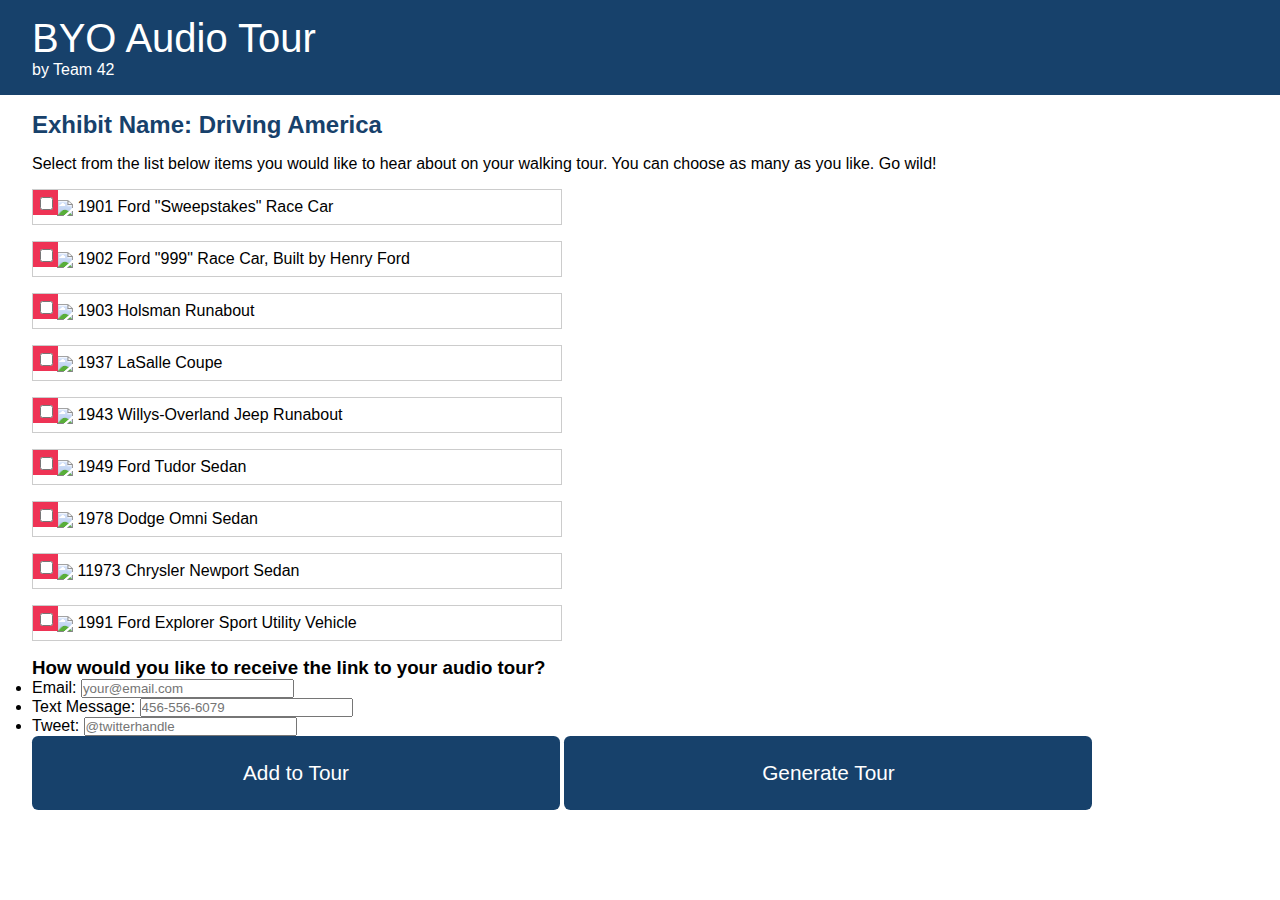
==== exhibit-items-screen.html @ 19b971f9 "style & script" ====
<!DOCTYPE html>
<html>
<head>
  <meta charset="utf-8">
  <title></title>
  <link href="css/style.css" rel="stylesheet">
</head>
<body>
<div class="wrapper">
  <header class="header-main">
    <div class="inner">
      <h1>BYO Audio Tour</h1>
      <h2>by Team 42</h2>
    </div>
  </header>
  <div class="content-wrap">
    <div class="inner">
      <h2>Exhibit Name: Driving America</h2>
      <p>Select from the list below items you would like to hear about on your walking tour. You can choose as many as you like. Go wild!</p>
  <form action="/send" method="POST">
      <ul>
        <li class="exhibit-item">
          <label>
            <input type="checkbox" id="item1" name="item1" value="00.136.123">
            <img src="http://api.makerfairedetroit.com/imageFactory.aspx?objectKey=199258&sequence=1&mode=thumb">
            1901 Ford "Sweepstakes" Race Car
          </label>
        </li>
        <li class="exhibit-item">
          <label>
            <input type="checkbox" id="item2" name="item2" value="19.3.1">
            <img src="http://api.makerfairedetroit.com/imageFactory.aspx?objectKey=122837&sequence=1&mode=thumb">
            1902 Ford "999" Race Car, Built by Henry Ford
          </label>
        </li>
        <li class="exhibit-item">
          <label>
            <input type="checkbox" id="item3" name="item3" value="00.241.1">
            <img src="http://api.makerfairedetroit.com/imageFactory.aspx?objectKey=154693&sequence=1&mode=thumb">
            1903 Holsman Runabout
          </label>
        </li>
        <li class="exhibit-item">
          <label>
            <input type="checkbox" id="item4" name="item4" value="81.9.1">
            <img src="http://api.makerfairedetroit.com/imageFactory.aspx?objectKey=35834&sequence=1&mode=thumb">
            1937 LaSalle Coupe
          </label>
        </li>
        <li class="exhibit-item">
          <label>
            <input type="checkbox" id="item5" name="item5" value="87.154.1">
            <img src="http://api.makerfairedetroit.com/imageFactory.aspx?objectKey=75159&sequence=1&mode=thumb">
            1943 Willys-Overland Jeep Runabout
          </label>
        </li>
		 <li class="exhibit-item">
          <label>
            <input type="checkbox" id="item6" name="item6" value="48.6.1">
            <img src="http://api.makerfairedetroit.com/imageFactory.aspx?objectKey=27335&sequence=1&mode=thumb">
            1949 Ford Tudor Sedan
          </label>
        </li>
		 <li class="exhibit-item">
          <label>
            <input type="checkbox" id="item7" name="item7" value="2011.329.2">
            <img src="http://api.makerfairedetroit.com/imageFactory.aspx?objectKey=367298&sequence=1&mode=thumb">
            1978 Dodge Omni Sedan
          </label>
        </li> 
		 <li class="exhibit-item">
          <label>
            <input type="checkbox" id="item8" name="item8" value="2011.329.1">
            <img src="http://api.makerfairedetroit.com/imageFactory.aspx?objectKey=367297&sequence=1&mode=thumb">
            11973 Chrysler Newport Sedan
          </label>
        </li>
		 <li class="exhibit-item">
          <label>
            <input type="checkbox" id="item9" name="item9" value="2011.392.1">
            <img src="http://api.makerfairedetroit.com/imageFactory.aspx?objectKey=367798&sequence=1&mode=thumb">
            1991 Ford Explorer Sport Utility Vehicle
          </label>
        </li>		
      </ul>
      <div id="socMedia" class="soc-media">
        <h3>How would you like to receive the link to your audio tour?</h3>
        <ul>
          <li>
            <label for="email">Email:</label>
            <input type="text" size="24" name="email" id="email" placeholder="your@email.com">
          </li>
          <li>
            <label for="textmsg">Text Message:</label>
            <input type="text" size="24" name="textmsg" placeholder="456-556-6079" id="textmsg">
          </li>
          <li>
            <label for="twitter">Tweet:</label>
            <input type="text" size="24" name="twitter" id="twitter" placeholder="@twitterhandle">
          </li>                    
        </ul>
      </div>
      <button id="addTour" class="btn">Add to Tour</button>
      <button id="genTour" type="submit" class="btn">Generate Tour</button>

  </form>
  </div> <!-- end inner -->
</div> <!-- end content-wrap -->
</div> <!-- end wrapper -->
  <script src="js/jquery.js"></script>

  <script src="js/scripts.js"></script>

</body>
</html>
---- css/style.css ----
@media -sass-debug-info{filename{font-family:file\:\/\/\/Applications\/MAMP\/htdocs\/HackTheHenry\/css\/sass\/base\.scss}line{font-family:\000031}}
* { margin: 0; padding: 0; }

@media -sass-debug-info{filename{font-family:file\:\/\/\/Applications\/MAMP\/htdocs\/HackTheHenry\/css\/sass\/base\.scss}line{font-family:\000033}}
body { font: 16px 'Lato', Helvetica, Arial, sans-serif; }

@media -sass-debug-info{filename{font-family:file\:\/\/\/Applications\/MAMP\/htdocs\/HackTheHenry\/css\/sass\/base\.scss}line{font-family:\000037}}
h1 { font-weight: normal; font-size: 2.5em; }

@media -sass-debug-info{filename{font-family:file\:\/\/\/Applications\/MAMP\/htdocs\/HackTheHenry\/css\/sass\/base\.scss}line{font-family:\0000312}}
p { margin-bottom: 1em; }

@media -sass-debug-info{filename{font-family:file\:\/\/\/Applications\/MAMP\/htdocs\/HackTheHenry\/css\/sass\/base\.scss}line{font-family:\0000316}}
a { color: #ee3355; }

@media -sass-debug-info{filename{font-family:file\:\/\/\/Applications\/MAMP\/htdocs\/HackTheHenry\/css\/sass\/global\.scss}line{font-family:\000031}}
.header-main { background: #17416b; padding: 1em 0; color: #fff; }
@media -sass-debug-info{filename{font-family:file\:\/\/\/Applications\/MAMP\/htdocs\/HackTheHenry\/css\/sass\/global\.scss}line{font-family:\000036}}
.header-main h2 { color: #fff; font-weight: normal; font-size: 1rem; }

@media -sass-debug-info{filename{font-family:file\:\/\/\/Applications\/MAMP\/htdocs\/HackTheHenry\/css\/sass\/global\.scss}line{font-family:\0000314}}
.content-wrap { padding: 1em 0; }
@media -sass-debug-info{filename{font-family:file\:\/\/\/Applications\/MAMP\/htdocs\/HackTheHenry\/css\/sass\/global\.scss}line{font-family:\0000317}}
.content-wrap h2 { margin-bottom: 1rem; color: #17416b; }

@media -sass-debug-info{filename{font-family:file\:\/\/\/Applications\/MAMP\/htdocs\/HackTheHenry\/css\/sass\/global\.scss}line{font-family:\0000323}}
.inner { margin: 0 auto; width: 95%; }

@media -sass-debug-info{filename{font-family:file\:\/\/\/Applications\/MAMP\/htdocs\/HackTheHenry\/css\/sass\/exhibit-listing\.scss}line{font-family:\000031}}
.exhibit-item { list-style: none; margin-bottom: 1em; }

@media -sass-debug-info{filename{font-family:file\:\/\/\/Applications\/MAMP\/htdocs\/HackTheHenry\/css\/sass\/exhibit-listing\.scss}line{font-family:\000036}}
.exhibit-item label:before { content: ""; position: absolute; height: 25px; width: 25px; background: #ee3355; top: 0; left: 0; }

@media -sass-debug-info{filename{font-family:file\:\/\/\/Applications\/MAMP\/htdocs\/HackTheHenry\/css\/sass\/exhibit-listing\.scss}line{font-family:\0000316}}
.exhibit-item label { padding: .5em 1.5em; position: relative; border: 1px solid #ccc; display: inline-block; min-width: 30em; cursor: pointer; }

@media -sass-debug-info{filename{font-family:file\:\/\/\/Applications\/MAMP\/htdocs\/HackTheHenry\/css\/sass\/exhibit-listing\.scss}line{font-family:\0000325}}
.exhibit-item label input { position: absolute; left: .5em; top: .5em; }

@media -sass-debug-info{filename{font-family:file\:\/\/\/Applications\/MAMP\/htdocs\/HackTheHenry\/css\/sass\/exhibit-listing\.scss}line{font-family:\0000330}}
.exhibit-item label img { vertical-align: middle; }

@media -sass-debug-info{filename{font-family:file\:\/\/\/Applications\/MAMP\/htdocs\/HackTheHenry\/css\/sass\/exhibit-listing\.scss}line{font-family:\0000334}}
.btn { border-radius: .3em; padding: 1.2em 0; cursor: pointer; font-size: 1.3em; width: 33rem; border: 0; color: #fff; background: #17416b; }

@media -sass-debug-info{filename{font-family:file\:\/\/\/Applications\/MAMP\/htdocs\/HackTheHenry\/css\/sass\/exhibit-listing\.scss}line{font-family:\0000345}}
.btn:hover { background: #205a95; }

@media -sass-debug-info{filename{font-family:file\:\/\/\/Applications\/MAMP\/htdocs\/HackTheHenry\/css\/sass\/exhibit-listing\.scss}line{font-family:\0000349}}
.btn:active { background: #123456; }
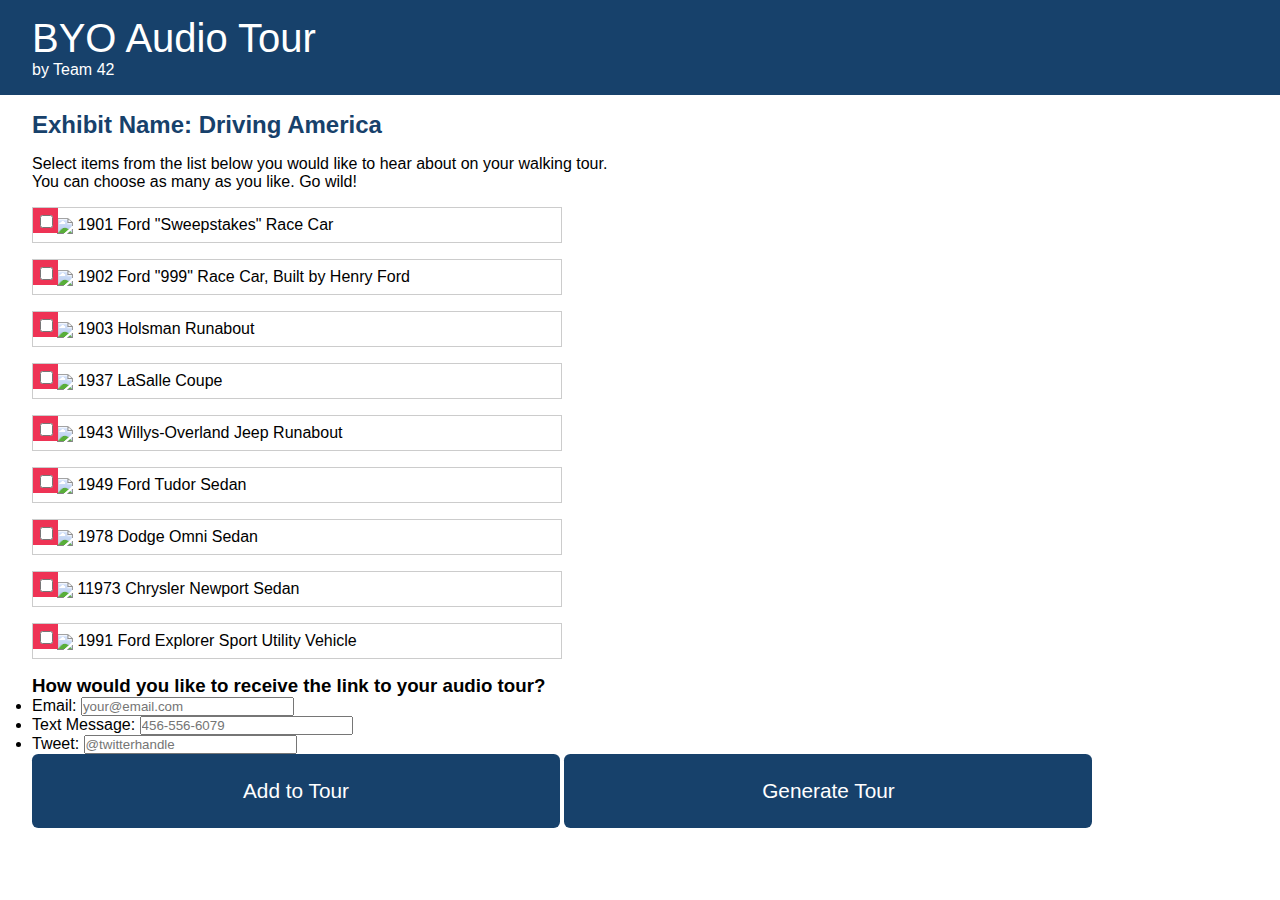
==== commit 73c1b3f4: "language changes" ====
--- a/exhibit-items-screen.html
+++ b/exhibit-items-screen.html
@@ -16,7 +16,8 @@
   <div class="content-wrap">
     <div class="inner">
       <h2>Exhibit Name: Driving America</h2>
-      <p>Select from the list below items you would like to hear about on your walking tour. You can choose as many as you like. Go wild!</p>
+      <p>Select items from the list below you would like to hear about on your walking tour. <br>
+        You can choose as many as you like. Go wild!</p>
   <form action="/send" method="POST">
       <ul>
         <li class="exhibit-item">
@@ -109,7 +110,7 @@
 </div> <!-- end wrapper -->
   <script src="js/jquery.js"></script>
 
-  <script src="js/scripts.js"></script>
+  <script src="js/scripts.min.js"></script>
 
 </body>
 </html>
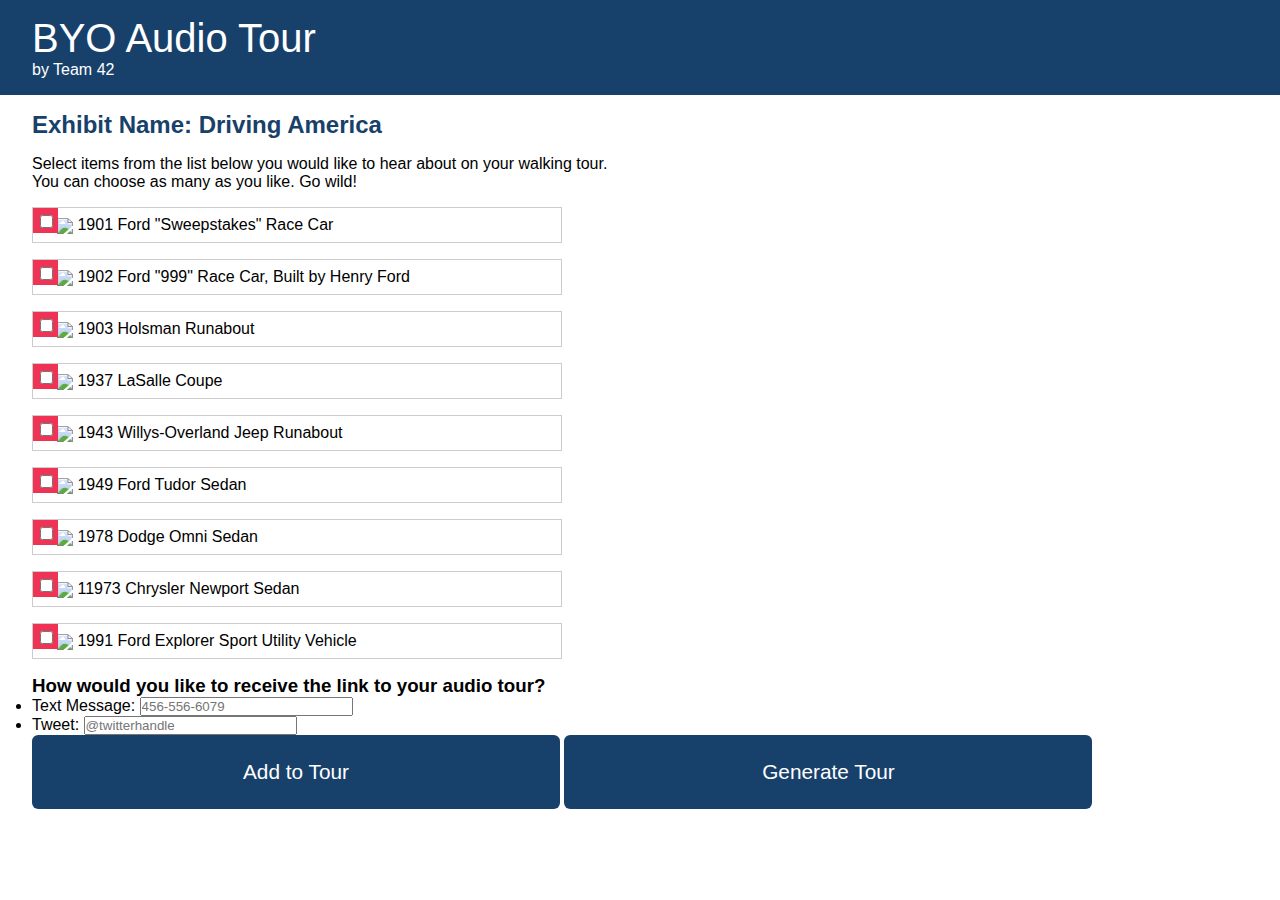
==== commit 8d72c375: "dropping email" ====
--- a/exhibit-items-screen.html
+++ b/exhibit-items-screen.html
@@ -88,10 +88,6 @@
         <h3>How would you like to receive the link to your audio tour?</h3>
         <ul>
           <li>
-            <label for="email">Email:</label>
-            <input type="text" size="24" name="email" id="email" placeholder="your@email.com">
-          </li>
-          <li>
             <label for="textmsg">Text Message:</label>
             <input type="text" size="24" name="textmsg" placeholder="456-556-6079" id="textmsg">
           </li>
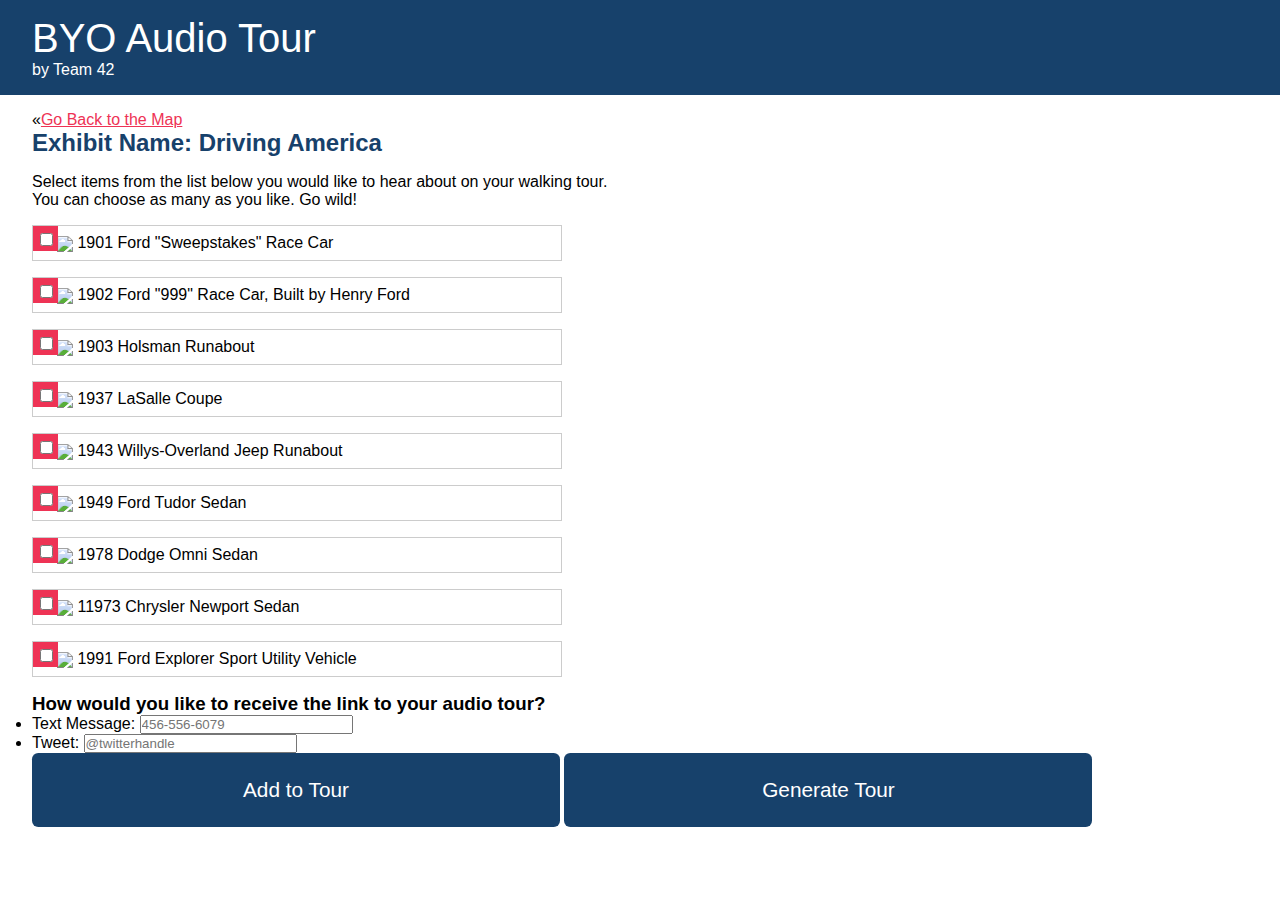
==== commit c7cedabd: "Added return link" ====
--- a/exhibit-items-screen.html
+++ b/exhibit-items-screen.html
@@ -15,6 +15,9 @@
   </header>
   <div class="content-wrap">
     <div class="inner">
+    <div class="banner">
+      &laquo;<a href="index.html">Go Back to the Map</a>
+    </div>
       <h2>Exhibit Name: Driving America</h2>
       <p>Select items from the list below you would like to hear about on your walking tour. <br>
         You can choose as many as you like. Go wild!</p>
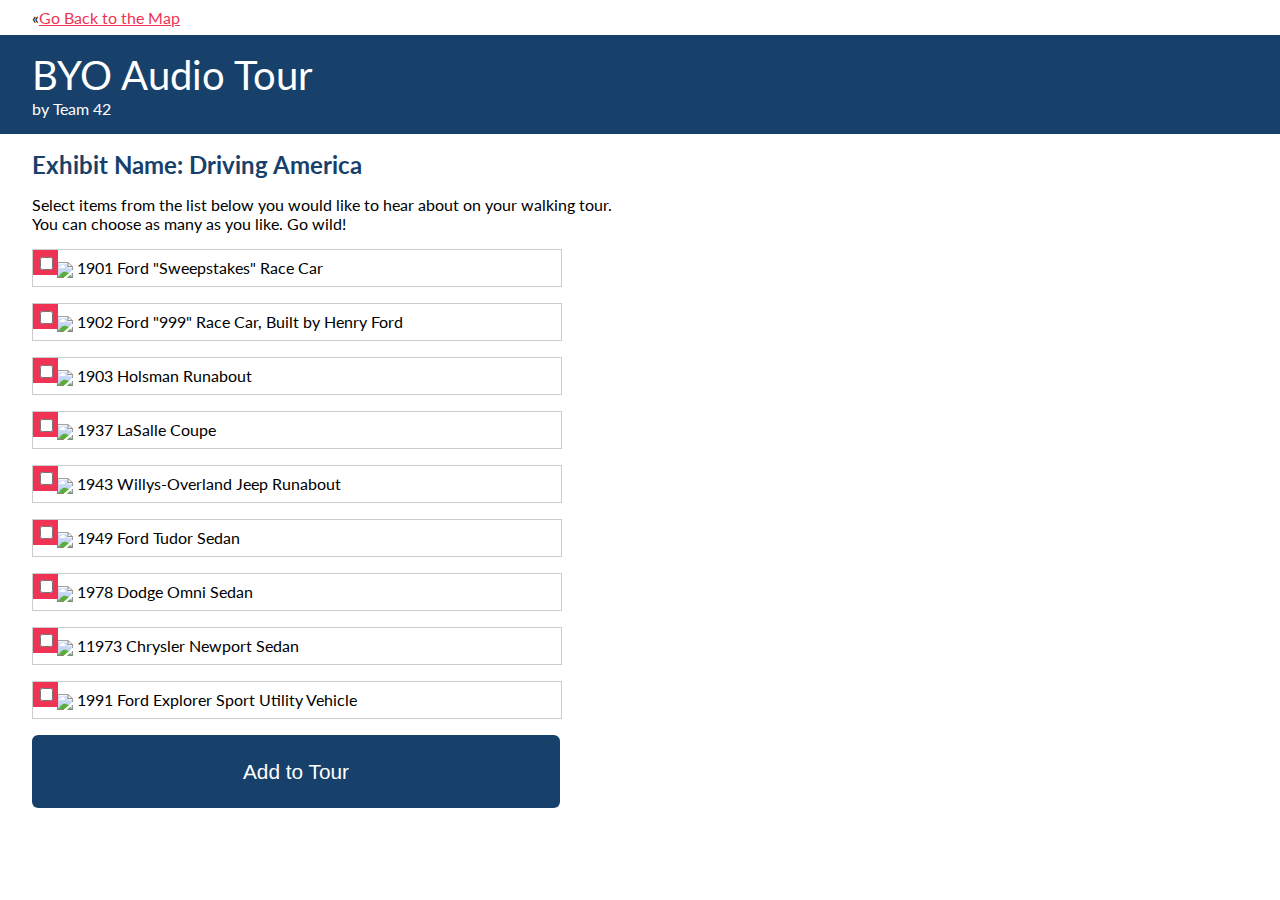
==== commit 99c8fb2c: "return link, additional stylings" ====
--- a/exhibit-items-screen.html
+++ b/exhibit-items-screen.html
@@ -7,6 +7,9 @@
 </head>
 <body>
 <div class="wrapper">
+  <div class="banner inner">
+      &laquo;<a href="index.html">Go Back to the Map</a>
+    </div>
   <header class="header-main">
     <div class="inner">
       <h1>BYO Audio Tour</h1>
@@ -15,9 +18,6 @@
   </header>
   <div class="content-wrap">
     <div class="inner">
-    <div class="banner">
-      &laquo;<a href="index.html">Go Back to the Map</a>
-    </div>
       <h2>Exhibit Name: Driving America</h2>
       <p>Select items from the list below you would like to hear about on your walking tour. <br>
         You can choose as many as you like. Go wild!</p>
--- a/css/style.css
+++ b/css/style.css
@@ -1,51 +1,125 @@
-@media -sass-debug-info{filename{font-family:file\:\/\/\/Applications\/MAMP\/htdocs\/HackTheHenry\/css\/sass\/base\.scss}line{font-family:\000031}}
-* { margin: 0; padding: 0; }
+@import url(http://fonts.googleapis.com/css?family=Lato);
+* {
+  margin: 0;
+  padding: 0;
+}
 
-@media -sass-debug-info{filename{font-family:file\:\/\/\/Applications\/MAMP\/htdocs\/HackTheHenry\/css\/sass\/base\.scss}line{font-family:\000033}}
-body { font: 16px 'Lato', Helvetica, Arial, sans-serif; }
+body {
+  font: 16px 'Lato', Helvetica, Arial, sans-serif;
+}
 
-@media -sass-debug-info{filename{font-family:file\:\/\/\/Applications\/MAMP\/htdocs\/HackTheHenry\/css\/sass\/base\.scss}line{font-family:\000037}}
-h1 { font-weight: normal; font-size: 2.5em; }
+h1 {
+  font-weight: normal;
+  font-size: 2.5em;
+}
 
-@media -sass-debug-info{filename{font-family:file\:\/\/\/Applications\/MAMP\/htdocs\/HackTheHenry\/css\/sass\/base\.scss}line{font-family:\0000312}}
-p { margin-bottom: 1em; }
+h3 {
+  color: #17416b;
+  margin-bottom: .5em;
+}
 
-@media -sass-debug-info{filename{font-family:file\:\/\/\/Applications\/MAMP\/htdocs\/HackTheHenry\/css\/sass\/base\.scss}line{font-family:\0000316}}
-a { color: #ee3355; }
+p {
+  margin-bottom: 1em;
+}
 
-@media -sass-debug-info{filename{font-family:file\:\/\/\/Applications\/MAMP\/htdocs\/HackTheHenry\/css\/sass\/global\.scss}line{font-family:\000031}}
-.header-main { background: #17416b; padding: 1em 0; color: #fff; }
-@media -sass-debug-info{filename{font-family:file\:\/\/\/Applications\/MAMP\/htdocs\/HackTheHenry\/css\/sass\/global\.scss}line{font-family:\000036}}
-.header-main h2 { color: #fff; font-weight: normal; font-size: 1rem; }
+a {
+  color: #ee3355;
+}
 
-@media -sass-debug-info{filename{font-family:file\:\/\/\/Applications\/MAMP\/htdocs\/HackTheHenry\/css\/sass\/global\.scss}line{font-family:\0000314}}
-.content-wrap { padding: 1em 0; }
-@media -sass-debug-info{filename{font-family:file\:\/\/\/Applications\/MAMP\/htdocs\/HackTheHenry\/css\/sass\/global\.scss}line{font-family:\0000317}}
-.content-wrap h2 { margin-bottom: 1rem; color: #17416b; }
+.header-main {
+  background: #17416b;
+  padding: 1em 0;
+  color: #fff;
+}
+.header-main h2 {
+  color: #fff;
+  font-weight: normal;
+  font-size: 1rem;
+}
 
-@media -sass-debug-info{filename{font-family:file\:\/\/\/Applications\/MAMP\/htdocs\/HackTheHenry\/css\/sass\/global\.scss}line{font-family:\0000323}}
-.inner { margin: 0 auto; width: 95%; }
+.content-wrap {
+  padding: 1em 0;
+}
+.content-wrap h2 {
+  margin-bottom: 1rem;
+  color: #17416b;
+}
 
-@media -sass-debug-info{filename{font-family:file\:\/\/\/Applications\/MAMP\/htdocs\/HackTheHenry\/css\/sass\/exhibit-listing\.scss}line{font-family:\000031}}
-.exhibit-item { list-style: none; margin-bottom: 1em; }
+.inner {
+  margin: 0 auto;
+  width: 95%;
+}
+.banner {
+  padding: .5em;
+}
 
-@media -sass-debug-info{filename{font-family:file\:\/\/\/Applications\/MAMP\/htdocs\/HackTheHenry\/css\/sass\/exhibit-listing\.scss}line{font-family:\000036}}
-.exhibit-item label:before { content: ""; position: absolute; height: 25px; width: 25px; background: #ee3355; top: 0; left: 0; }
+.exhibit-item {
+  list-style: none;
+  margin-bottom: 1em;
+}
 
-@media -sass-debug-info{filename{font-family:file\:\/\/\/Applications\/MAMP\/htdocs\/HackTheHenry\/css\/sass\/exhibit-listing\.scss}line{font-family:\0000316}}
-.exhibit-item label { padding: .5em 1.5em; position: relative; border: 1px solid #ccc; display: inline-block; min-width: 30em; cursor: pointer; }
+.exhibit-item label:before {
+  content: "";
+  position: absolute;
+  height: 25px;
+  width: 25px;
+  background: #ee3355;
+  top: 0;
+  left: 0;
+}
 
-@media -sass-debug-info{filename{font-family:file\:\/\/\/Applications\/MAMP\/htdocs\/HackTheHenry\/css\/sass\/exhibit-listing\.scss}line{font-family:\0000325}}
-.exhibit-item label input { position: absolute; left: .5em; top: .5em; }
+.exhibit-item label {
+  padding: .5em 1.5em;
+  position: relative;
+  border: 1px solid #ccc;
+  display: inline-block;
+  min-width: 30em;
+  cursor: pointer;
+}
 
-@media -sass-debug-info{filename{font-family:file\:\/\/\/Applications\/MAMP\/htdocs\/HackTheHenry\/css\/sass\/exhibit-listing\.scss}line{font-family:\0000330}}
-.exhibit-item label img { vertical-align: middle; }
+.exhibit-item label input {
+  position: absolute;
+  left: .5em;
+  top: .5em;
+  cursor: pointer;
+}
 
-@media -sass-debug-info{filename{font-family:file\:\/\/\/Applications\/MAMP\/htdocs\/HackTheHenry\/css\/sass\/exhibit-listing\.scss}line{font-family:\0000334}}
-.btn { border-radius: .3em; padding: 1.2em 0; cursor: pointer; font-size: 1.3em; width: 33rem; border: 0; color: #fff; background: #17416b; }
+.exhibit-item label img {
+  vertical-align: middle;
+}
 
-@media -sass-debug-info{filename{font-family:file\:\/\/\/Applications\/MAMP\/htdocs\/HackTheHenry\/css\/sass\/exhibit-listing\.scss}line{font-family:\0000345}}
-.btn:hover { background: #205a95; }
+.btn {
+  border-radius: .3em;
+  padding: 1.2em 0;
+  cursor: pointer;
+  font-size: 1.3em;
+  width: 33rem;
+  border: 0;
+  color: #fff;
+  background: #17416b;
+}
 
-@media -sass-debug-info{filename{font-family:file\:\/\/\/Applications\/MAMP\/htdocs\/HackTheHenry\/css\/sass\/exhibit-listing\.scss}line{font-family:\0000349}}
-.btn:active { background: #123456; }
+.btn:hover {
+  background: #205a95;
+}
+
+.btn:active {
+  background: #123456;
+}
+
+#genTour, #socMedia {
+  display: none;
+}
+
+.soc-media ul {
+  list-style: none;
+  margin-bottom: 2em;
+}
+.soc-media ul li {
+  margin-bottom: .5em;
+}
+.soc-media ul li label {
+  display: inline-block;
+  text-align: right;
+  width: 6.5em;
+}
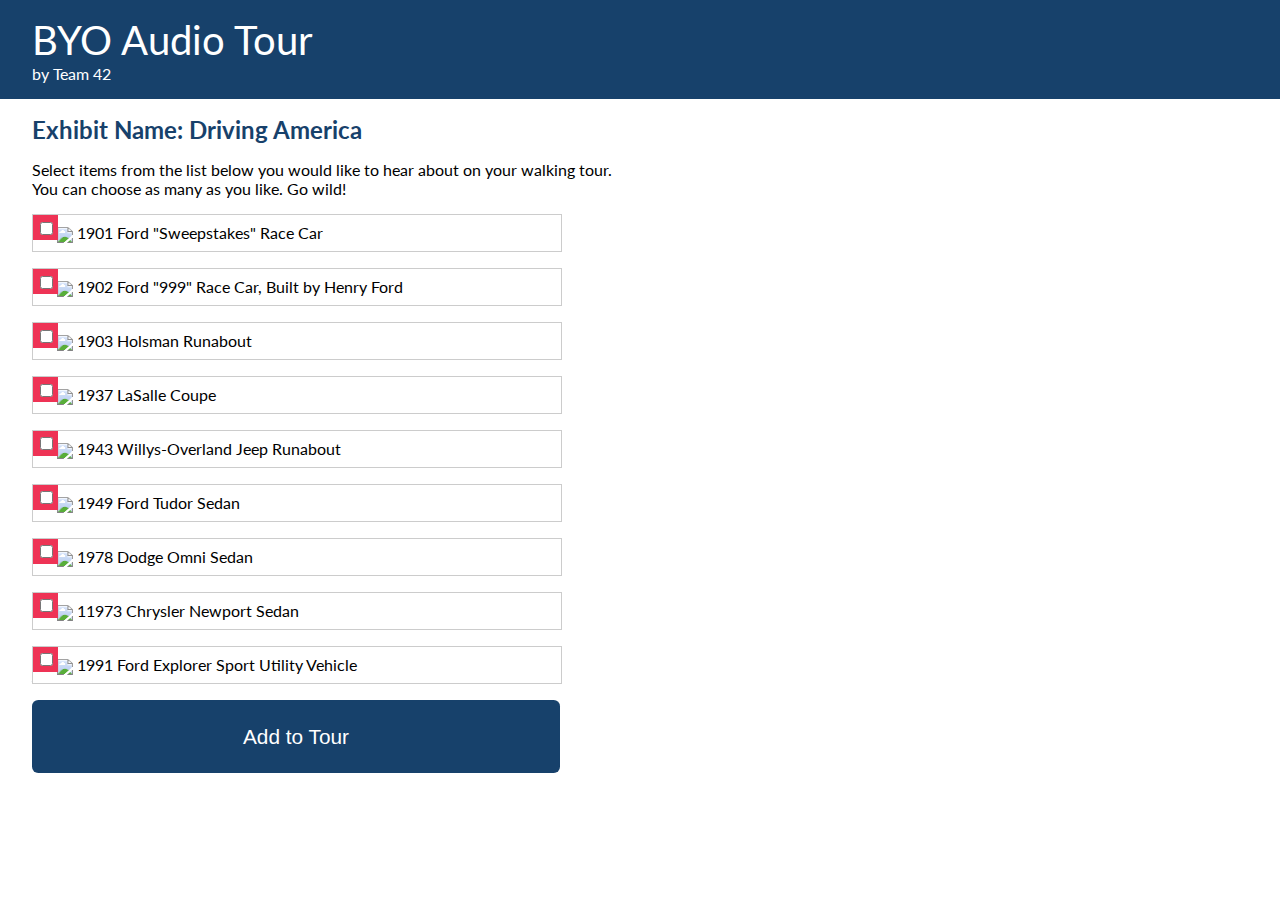
==== commit 4db311e4: "got some stuff to do in the am" ====
--- a/exhibit-items-screen.html
+++ b/exhibit-items-screen.html
@@ -7,9 +7,6 @@
 </head>
 <body>
 <div class="wrapper">
-  <div class="banner inner">
-      &laquo;<a href="index.html">Go Back to the Map</a>
-    </div>
   <header class="header-main">
     <div class="inner">
       <h1>BYO Audio Tour</h1>
@@ -91,6 +88,10 @@
         <h3>How would you like to receive the link to your audio tour?</h3>
         <ul>
           <li>
+            <label for="name">Your Name:</label>
+            <input type="text" size="24" name="name" placeholder="Henry Ford" id="textmsg">
+          </li>
+          <li>
             <label for="textmsg">Text Message:</label>
             <input type="text" size="24" name="textmsg" placeholder="456-556-6079" id="textmsg">
           </li>
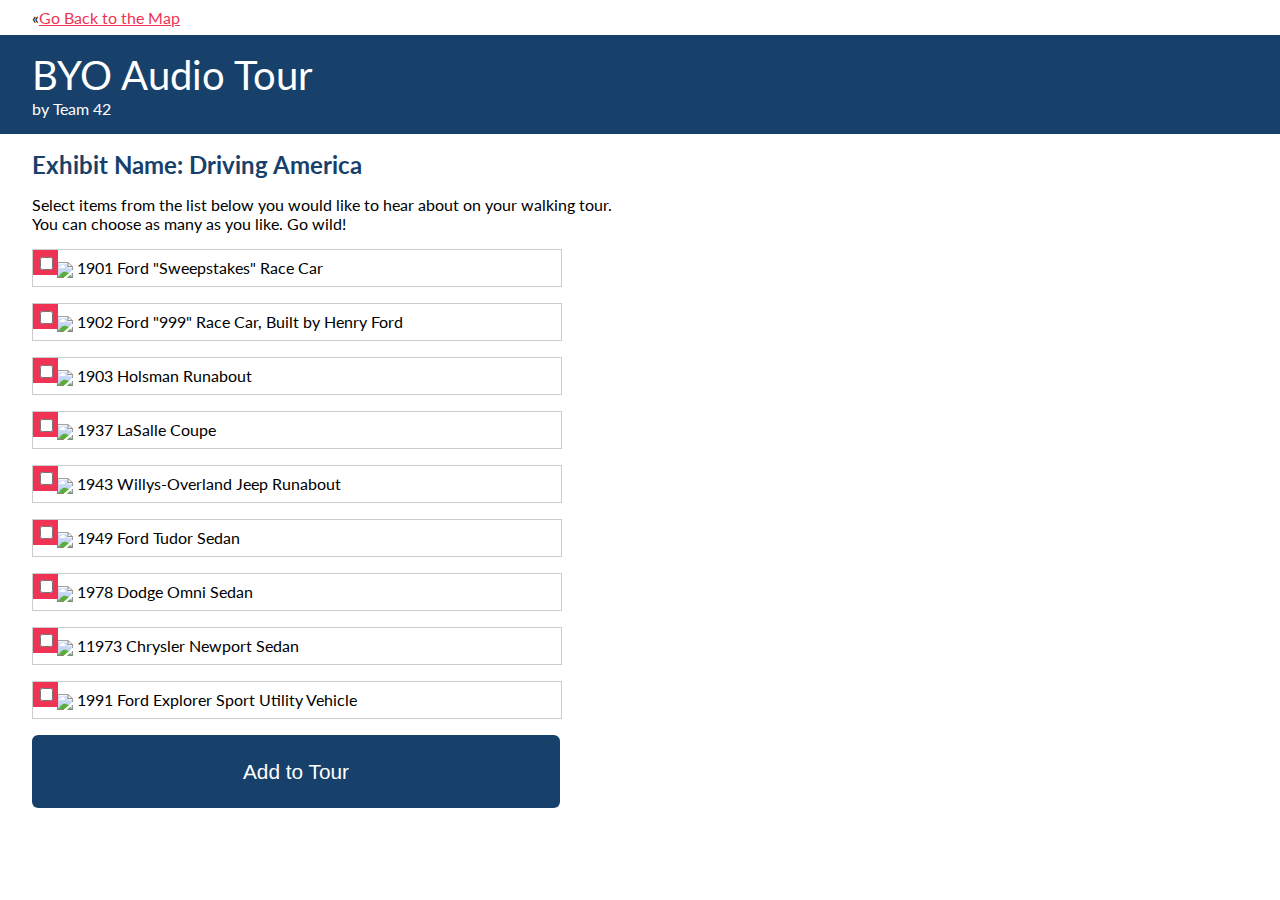
==== commit 00ee30f3: "Merge branch 'master' of https://github.com/kscottz/HackTheHenry" ====
--- a/exhibit-items-screen.html
+++ b/exhibit-items-screen.html
@@ -7,6 +7,9 @@
 </head>
 <body>
 <div class="wrapper">
+  <div class="banner inner">
+      &laquo;<a href="index.html">Go Back to the Map</a>
+    </div>
   <header class="header-main">
     <div class="inner">
       <h1>BYO Audio Tour</h1>
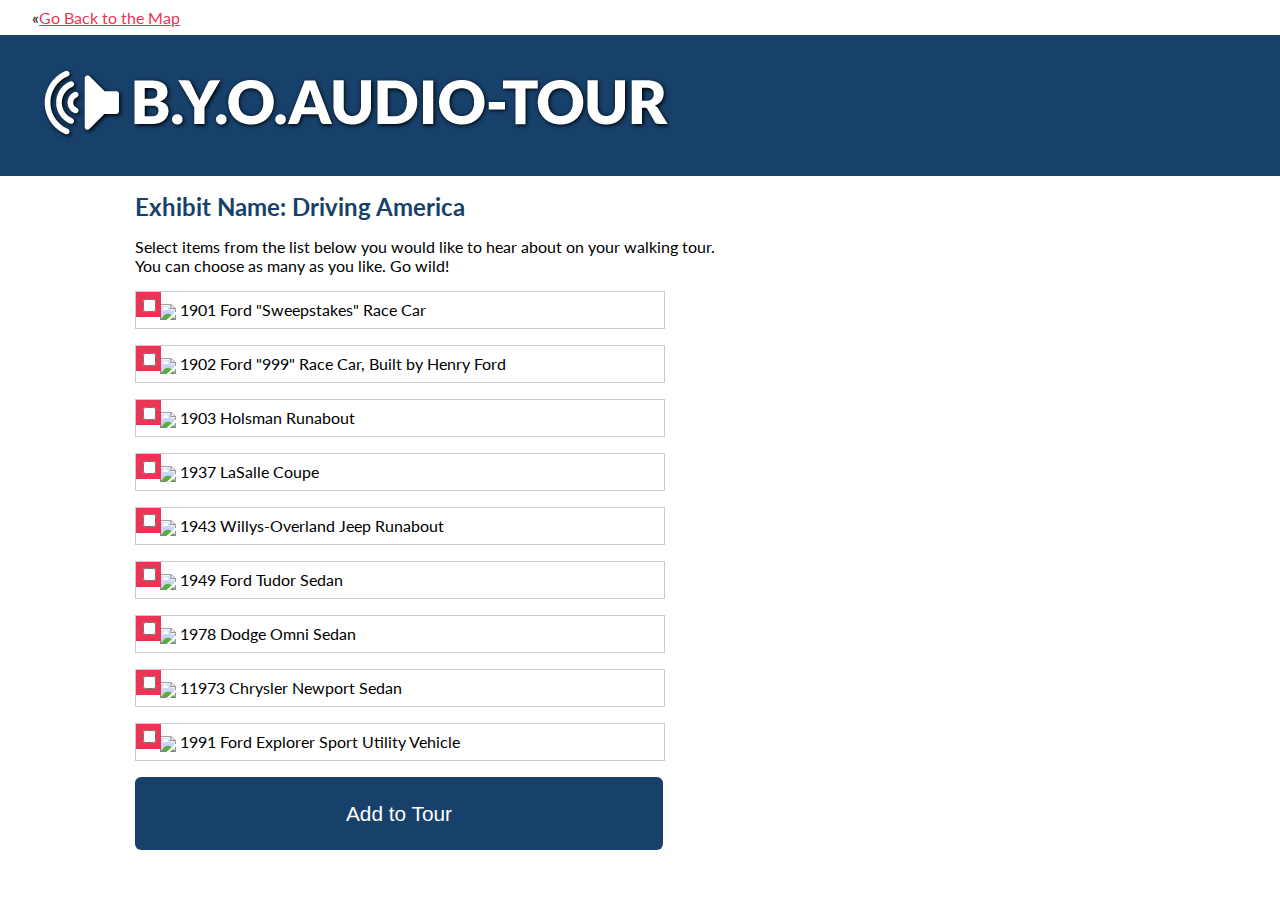
==== commit 617e47b2: "Final Commit - See you in the morning!" ====
--- a/exhibit-items-screen.html
+++ b/exhibit-items-screen.html
@@ -12,8 +12,7 @@
     </div>
   <header class="header-main">
     <div class="inner">
-      <h1>BYO Audio Tour</h1>
-      <h2>by Team 42</h2>
+      <h1><img src="images/header.png" alt="B.Y.O.B.Audio-Tour"></h1>
     </div>
   </header>
   <div class="content-wrap">
--- a/css/style.css
+++ b/css/style.css
@@ -44,14 +44,18 @@
   margin-bottom: 1rem;
   color: #17416b;
 }
+.content-wrap .inner {
+  margin-left: 135px;
+  }/* added by JAS */
 
 .inner {
   margin: 0 auto;
   width: 95%;
 }
+
 .banner {
-  padding: .5em;
-}
+  padding: 0.5em;
+}/* added by JAS */
 
 .exhibit-item {
   list-style: none;
